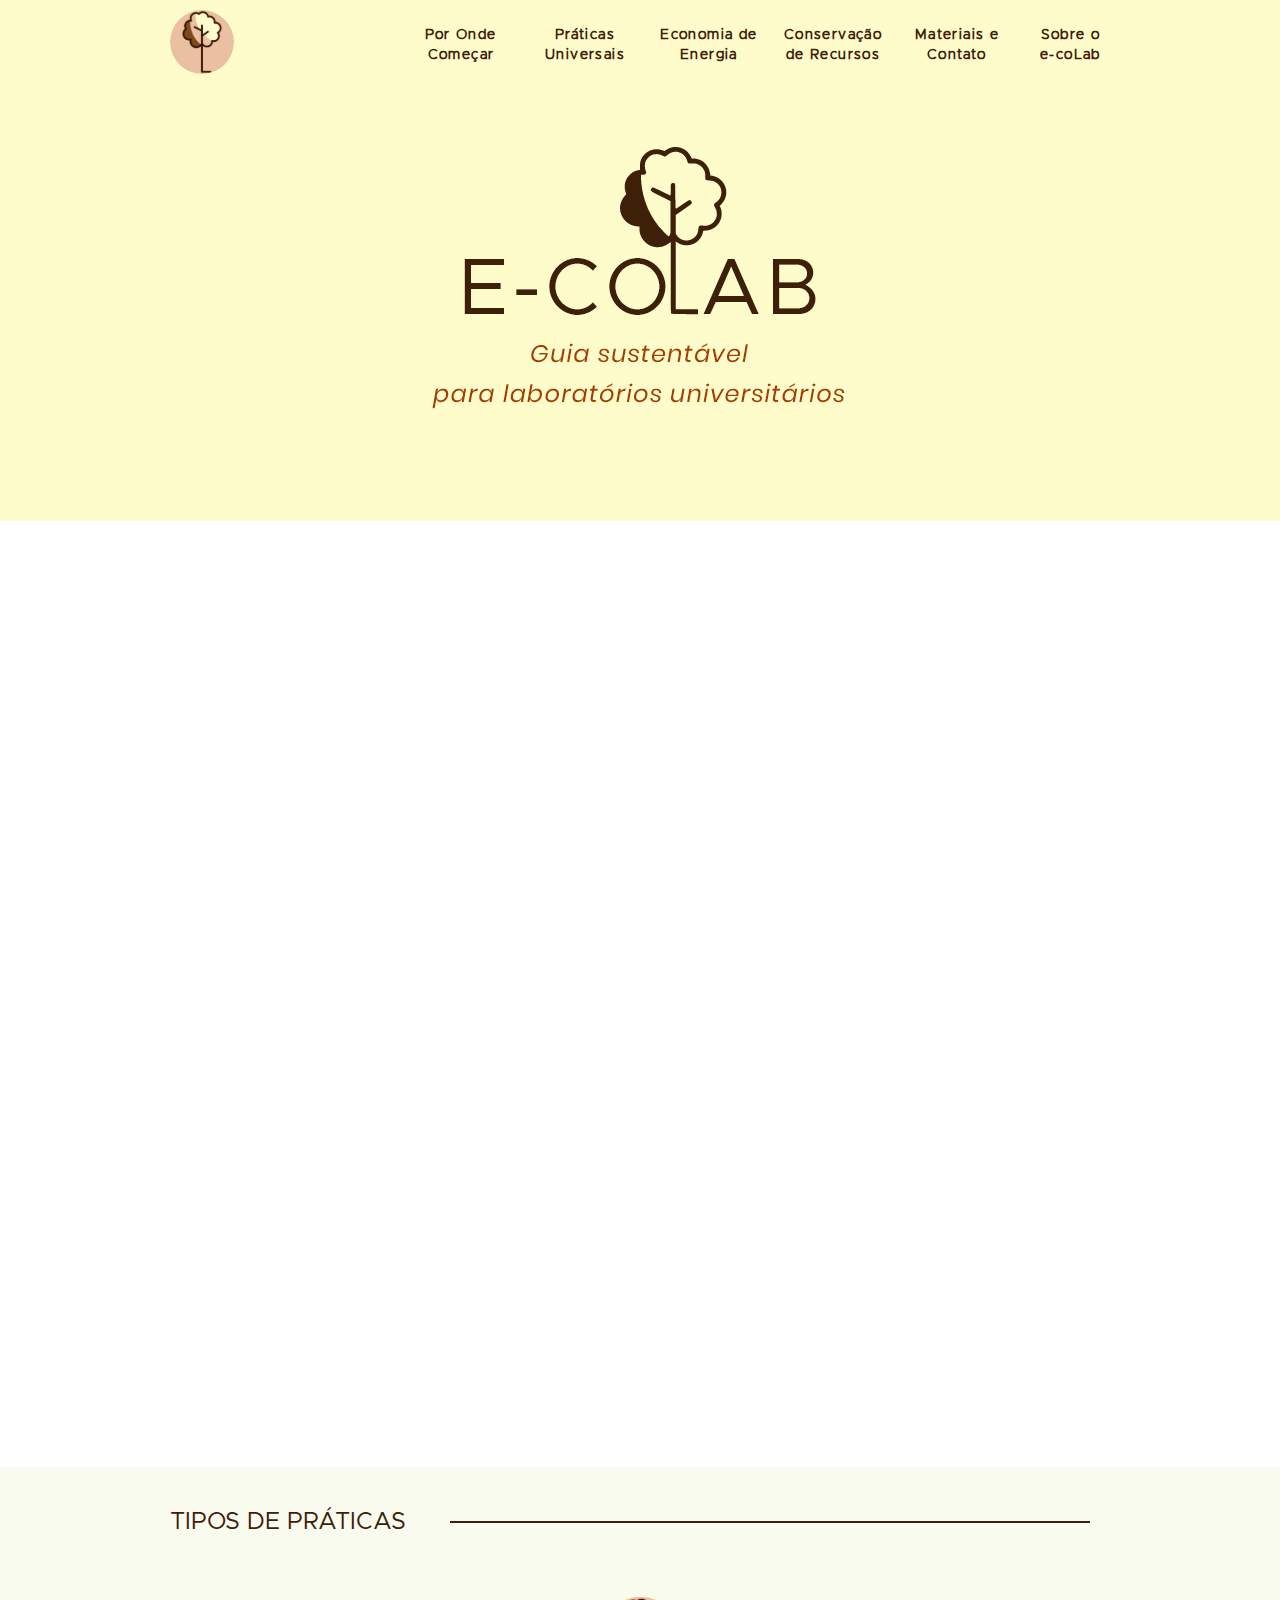
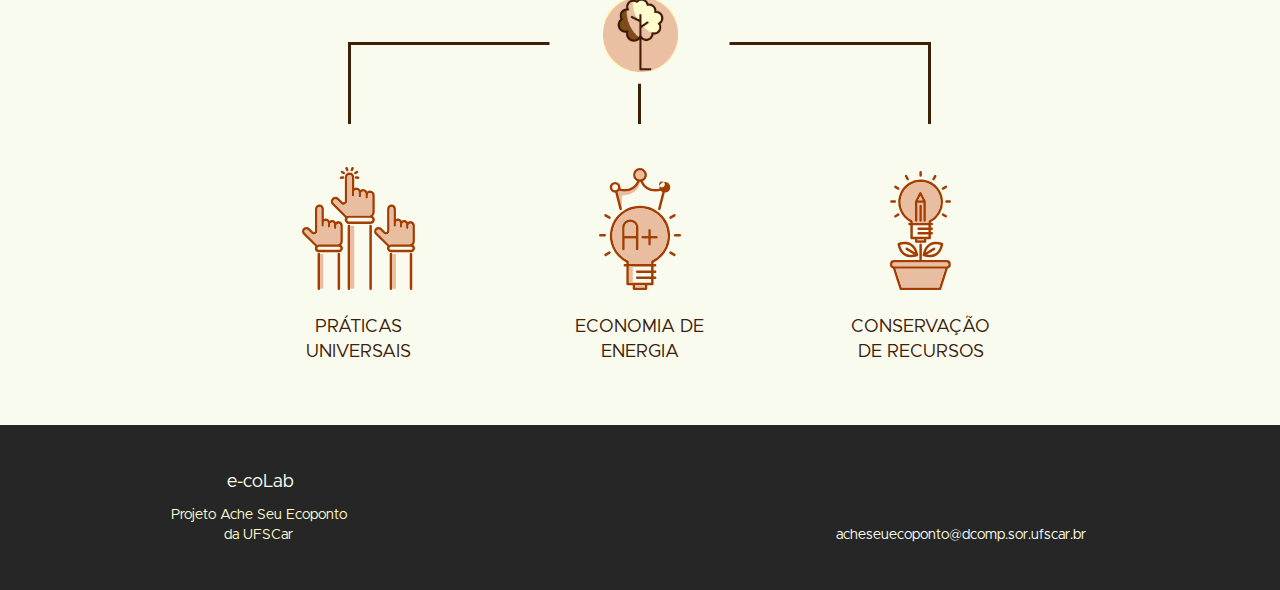
==== web/index.html @ 9fbff8e6 "Insercao das pastas das outras fases do projeto" ====
<!DOCTYPE html>
<html lang="pt-br">

<head>
  <meta charset="UTF-8">
  <title>e-coLab</title>
  <link rel="shortcut icon" href="favicon.ico" type="image/x-icon">
  <link rel="stylesheet" href="css/normalize.css">
  <link rel="stylesheet" href="css/reset.css">
  <link rel="stylesheet" href="css/grid.css">
  <link rel="stylesheet" href="css/style.css">
  <link rel="stylesheet" href="css/responsivo.css">
  <script>document.documentElement.classList.add("js")</script>
</head>

<body>
  <!-- HEADER -->
  <header class="header">
    <div class="container">
      <a href="index.html" class="logo-nav grid-3">
        <img src="img/e-coLab_logo-menu.svg" alt="e-coLab">
      </a>
      <nav class="grid-13 nav-menu">
        <ul>
          <li><a href="por-onde-comecar.html">Por Onde Começar</a></li>
          <li><a href="praticas-universais.html">Práticas Universais</a></li>
          <li><a href="economia-de-energia.html">Economia de Energia</a></li>
          <li><a href="conservacao-de-recursos.html">Conservação de Recursos</a></li>
          <li class="materiais-nav"><a href="materiais-e-contato.html">Materiais e Contato</a></li>
          <li class="sobre-nos-nav"><a href="sobre-o-ecolab.html">Sobre o e-coLab</a></li>
        </ul>
      </nav>
    </div>
  </header>
  <!-- FIM DO HEADER -->

  <!-- INTRODUCAO -->
  <section class="introducao">
    <div class="container">
      <img data-anime="400" class="fadeInDown" src="img/titulo.png" alt="e-coLab">
      <a data-anime="800" href="por-onde-comecar.html" class="btn">Por Onde Começar</a>
    </div>
  </section>
  <!-- FIM DA INTRODUCAO -->

  <!-- OVERVIEW -->
  <section data-anime="1200" class="fadeInDown container overview">
    <div class="grid-4 visao-geral">
      <h2>Visão geral</h2>
    </div>
    <div class="grid-12">
      <p class="overview-text">O e-coLab é um guia para aplicação de práticas ambientais dentro dos laboratórios da universidade. Tais práticas buscam a redução no consumo de materiais e energia de forma a promover um equilíbrio entre as atividades desenvolvidas no laboratório e o meio ambiente.</p>
    </div>

    <div class="grid-4 sobre-nos">
      <h2>Sobre Nós</h2>
    </div>
    <div class="grid-12">
      <p class="overview-text">Nossa plataforma web oferece apenas uma introdução de como o guia pode ser aplicado. Para aplicar todas as práticas em um laboratório ou saber mais sobre este projeto e outras iniciativas que nos inspiraram, acesse nossa página de <a href="materiais-e-contato.html">materiais e contato</a>.</p>
    </div>

    <div class="grid-4 objetivos">
      <h2>ObjetivoS</h2>
    </div>
    <div class="grid-12">
      <ul>
        <li>- Auxiliar a comunidade universitária a implantar medidas ambientais nos laboratórios</li>
        <li>- Documentar as ações que já são praticadas dentro dos laboratórios da UFSCar</li>
        <li>- Propor ações básicas para a redução no consumo de energia e desperdício de materiais</li>
      </ul>
    </div>

    <div class="call-to-action">
      <p>Clique aqui para conhecer as práticas</p>
      <a href="por-onde-comecar.html" class="btn">Por Onde Começar</a>
    </div>

  </section>
  <!-- FIM DO OVERVIEW -->

  <!-- CATEGORIAS -->
  <section class="categorias">
    <div class="container">
      <div class="subtitulo-separador">
        <h2 class="subtitulo">Tipos de práticas</h2>
      </div>
      <div class="separador">
        <img src="img/linha-separador.png">
      </div>
      <img class="logo-categorias" src="img/logo-categorias.svg">
      <img class="linhas-categorias" src="img/linhas-categorias.svg">
      <ul class="categorias-lista">
        <li>
          <a href="praticas-universais.html">
            <img class="icone-praticas" src="img/icone-praticas.svg">
          </a>
          <h3>Práticas Universais</h3>
        </li>
        <li>
          <a href="economia-de-energia.html">
            <img class="icone-economia" src="img/icone-economia.svg">
          </a>
          <h3>Economia de Energia</h3>
        </li>
        <li>
          <a href="conservacao-de-recursos.html">
            <img class="icone-conservacao" src="img/icone-conservacao.svg">
          </a>
          <h3>Conservação de Recursos</h3>
        </li>
      </ul>
    </div>
  </section>
  <!-- FIM DE CATEGORIAS -->

  <!-- FOOTER -->
  <footer class="footer">
    <div class="container">
      <ul>
        <li>e-coLab</li>
        <li>Projeto Ache Seu Ecoponto
          da UFSCar
        </li>
        <li>acheseuecoponto@dcomp.sor.ufscar.br</li>
      </ul>
    </div>

  </footer>
  <!-- FIM DO FOOTER -->
  <script src="js/simple-anime.js"></script>
  <script src="js/script.js"></script>
</body>

</html>
---- web/css/grid.css ----
*, *:before, *:after {
  -webkit-box-sizing: border-box; 
  -moz-box-sizing: border-box; 
  box-sizing: border-box;
}

.container {
	width: 960px;
	margin: 0 auto;
	padding: 0px;
	position: relative;
}

.container:after, .container:before {
	content: " ";
	display: table;
}

.container:after {
	clear: both;
}

.grid-1, .grid-2, .grid-3, .grid-4, .grid-5, .grid-6, .grid-7, .grid-8, .grid-9, .grid-10, .grid-11, .grid-12, .grid-13, .grid-14, .grid-15, .grid-16, .grid-1-3 {
	float: left;
	margin-left: 10px;
	margin-right: 10px;
}

.grid-1 	{width: 40px;}
.grid-2 	{width: 100px;}
.grid-3 	{width: 160px;}
.grid-4 	{width: 220px;}
.grid-5 	{width: 280px;}
.grid-6 	{width: 340px;}
.grid-7 	{width: 400px;}
.grid-8 	{width: 460px;}
.grid-9 	{width: 520px;}
.grid-10 	{width: 580px;}
.grid-11 	{width: 640px;}
.grid-12 	{width: 700px;}
.grid-13 	{width: 760px;}
.grid-14 	{width: 820px;}
.grid-15 	{width: 880px;}
.grid-16 	{width: 940px;}
.grid-1-3	{width: 300px;}

@media only screen and (min-width: 788px) and (max-width: 979px) {

.container {
	width: 768px;
}

.grid-1		{width: 28px;}
.grid-2		{width: 76px;}
.grid-3		{width: 124px;}
.grid-4		{width: 172px;}
.grid-5		{width: 220px;}
.grid-6		{width: 268px;}
.grid-7		{width: 316px;}
.grid-8		{width: 364px;}
.grid-9		{width: 412px;}
.grid-10	{width: 460px;}
.grid-11	{width: 508px;}
.grid-12	{width: 556px;}
.grid-13	{width: 604px;}
.grid-14	{width: 652px;}
.grid-15	{width: 700px;}
.grid-16	{width: 748px;}
.grid-1-3	{width: 236px;}

}

@media only screen and (max-width: 787px) {
.container {
	width: 300px;
}

.grid-1, .grid-2, .grid-3, .grid-4, .grid-5, .grid-6, .grid-7, .grid-8, .grid-9, .grid-10, .grid-11, .grid-12, .grid-13, .grid-14, .grid-15, .grid-16, .grid-1-3 {
	width: 300px;
	margin: 0 0 20px 0;
	float: none;
}

}
---- web/css/style.css ----
/* ESTILOS GERAIS */

html {
  overflow-x: hidden;
}

@font-face {
  font-family: Metropolis;
  src: url("../font/Metropolis-Regular.otf");
}

@font-face {
  font-family: Poppins;
  src: url("../font/Poppins-Regular.ttf");
}

img {
  max-width: 100%;
}

.btn {
  /* botoes */
  background-color: #ff6100;
  border: 1.4px solid #3d2007;
  border-radius: 30px;
  color: #3d2007;
  cursor: pointer;
  font-family: Metropolis;
  font-size: 14px;
  letter-spacing: 0.1em;
  line-height: 20px;
  padding: 10px 20px;
  text-align: center;
  text-transform: uppercase;
}

.btn:hover {
  /* background-color: #ff914d; */
  border-color: #a43e00;
  color: #fffccc;
}

.call-to-action {
  clear: both;
  text-align: center;
  margin-bottom: 60px;
  margin-top: 60px;
}

.call-to-action p {
  color: #3d2007;
  font-family: Metropolis;
  font-size: 14px;
  margin-bottom: 20px;
}

.subtitulo {
  color: #3d2007;
  font-family: Metropolis;
  font-size: 24px;
  line-height: 30px;
  padding-top: 40px;
  text-transform: uppercase;
}

.header {
  background-color: #fffccc;
  position: fixed;
  padding: 10px 0;
  top: 0;
  width: 100%;
  z-index: 10;
}

.nav-menu {
  /* alinha todo o bloco de nevegação a direita */
  text-align: right;
}

.nav-menu ul li {
  /* itens de nevegacao do menu */
  display: inline-block;
  margin-left: 20px;
  text-align: center;
  padding: 15px 0;
  width: 100px;
}

.nav-menu ul .sobre-nos-nav {
  width: 79px;
}

.nav-menu ul li a {
  /* tipografia dos itens de navegacao-menu */
  color: #3d2007;
  font-family: Metropolis;
  font-size: 14px;
  font-weight: bold;
  letter-spacing: 0.1em;
  line-height: 20px;
  padding: 10px 0; /* aumenta a area clicavel */
}

.nav-menu ul li .ativo {
  color: #a43e00;
}

.nav-menu ul li a:hover {
  color: #a43e00;
}

/* TITULO INTERNO*/
.titulo-interno {
  background-color: #fffccc;
  height: 160px;
  margin-top: 90px; /* altura do header */
  padding-top: 40px;
  text-align: center;
  width: 100%;
}

.titulo-interno h1 {
  color: #3d2007;
  font-family: Poppins;
  font-size: 36px;
  line-height: 40px;
  letter-spacing: 0.1em;
  text-transform: uppercase;
}

.titulo-interno h1::after {
  background-color: #3d2007;
  content: "";
  display: block;
  margin: 15px auto;
  height: 3px;
  width: 60px;
}

.titulo-interno p {
  color: #7c4d25;
  font-family: Metropolis;
  letter-spacing: 0.1em;
  line-height: 20px;
}

/* SUBTITULO SEGUIDO DE SEPARADOR */

.subtitulo-separador {
  padding-left: 10px;
  margin-right: 40px;
}

.subtitulo-separador,
.separador {
  display: inline-block;
}

.separador img {
  padding-bottom: 6px;
}
/* INTRODUCAO NUMERADA COM RESUMO */
/* Paginas do guia que iniciam com numeracao e pequeno resumo apos menu */
.indice-pagina {
  padding-left: 10px;
  width: 230px;
  height: 130px;
  margin-right: 40px;
  margin-top: 60px;
}

.indice-pagina h2 {
  color: #3d2007;
  font-family: Metropolis;
  font-size: 36px;
  letter-spacing: 0.1em;
  text-align: center;
  text-transform: uppercase;
}

.indice-pagina h2::after {
  content: "";
  background: #3d2007;
  display: block;
  height: 3px;
  margin: 10px 0px 0px 80px;
  width: 60px;
}

.resumo-pagina {
  margin: 60px 0px 60px 18px;
  width: 600px;
}

.resumo-pagina p {
  color: #3d2007;
  font-family: Metropolis;
  font-size: 24px;
  letter-spacing: 0.1em;
  line-height: 30px;
  text-align: left;
}

.resumo-pagina a {
  color: #3d2007;
  text-decoration: underline;
}

.resumo-pagina a:hover {
  color: #a43e00;
}
/* FIM DOS ESTILOS GERAIS */

/* INTRODUCAO */
.introducao {
  background-color: #fffccc;
  margin-top: 90px; /* altura do header */
  width: 100%;
}

.introducao .container {
  padding: 40px 0;
  text-align: center;
}

.introducao .container img {
  margin: 0 auto 40px auto;
  display: block;
  max-width: 100%;
}

.introducao .btn {
  margin-bottom: 40px;
}

/* OVERVIEW */

.overview {
  color: #3d2007;
  font-family: Metropolis;
  margin-top: 60px;
}

.visao-geral {
  /* Corrige alinhamento entre os textos */
  height: 180px;
  margin-bottom: 60px;
}

.sobre-nos,
.objetivos {
  /* Corrige alinhamento entre os textos */
  height: 150px;
  margin-bottom: 60px;
}

.overview h2 {
  font-size: 18px;
  letter-spacing: 0.1em;
  line-height: 25px;
  text-transform: uppercase;
}

.overview h2:after {
  content: "";
  background: #3d2007;
  display: block;
  height: 3px;
  width: 60px;
}

.visao-geral h2:after {
  margin: 10px 40px;
}

.sobre-nos h2:after {
  margin: 10px 28.5px;
}

.objetivos h2:after {
  margin: 10px 27px;
}

.overview-text {
  font-size: 24px;
  line-height: 30px;
  margin-bottom: 60px;
  margin-left: 75px;
  max-width: 600px;
}

.overview-text a {
  color: #3d2007;
  text-decoration: underline;
}

.overview-text a:hover {
  color: #a43e00;
}

.overview div ul {
  font-size: 24px;
  line-height: 30px;
  margin-bottom: 60px;
  margin-left: 75px;
  max-width: 600px;
}

.overview div ul li {
  margin-bottom: 40px;
}

/* CATEGORIAS */
.categorias {
  background-color: #f8fbee;
}
/* Para estilizar o titulo da secao 'tipo de categorias'
é utilizada a classe subtitulo-separdor dos estilos gerais */
.logo-categorias {
  display: block;
  margin: 0px auto;
  max-width: 100%;
  padding-top: 60px;
}

.linhas-categorias {
  /* posiciona as linhas do diagrama */
  top: 175px;
  display: block;
  /* margin: 0px auto; */
  position: absolute;
  left: 188px;
}

.categorias h3 {
  color: #3d2007;
  font-family: Metropolis;
  font-size: 18px;
  line-height: 25px;
  margin-top: 20px;
  text-transform: uppercase;
}

.categorias-lista {
  margin: 30px 0 60px 0;
  padding-top: 65px;
  padding-left: 120px;
}

.categorias-lista li {
  display: inline-block;
  text-align: center;
  margin-right: 120px;
  max-width: 157px;
}

/* FOOTER */
.footer {
  background-color: #262626;
}

.footer ul {
  margin-left: 10px;
  padding: 45px 0;
}

.footer ul li:nth-of-type(2),
.footer ul li:nth-of-type(3) {
  display: inline-block;
}
.footer li:nth-child(1) {
  color: #f8fbee;
  font-family: Metropolis;
  font-size: 18px;
  line-height: 25px;
  padding-bottom: 10px;
  text-align: center;
  width: 180px;
}

.footer li:nth-child(2) {
  color: #fffccc;
  font-family: Metropolis;
  font-size: 14px;
  line-height: 20px;
  text-align: center;
  width: 177px;
}

.footer li:nth-child(3) {
  color: #f8fbee;
  font-family: Metropolis;
  font-size: 14px;
  line-height: 20px;
  text-align: right;
  padding-left: 485px;
  width: 177px;
}

.js [data-anime] {
  opacity: 0;
}

.js .fadeInDown {
  transform: translate3d(0, -20px, 0);
}

.js .anime {
  opacity: 1;
  transform: none;
  transition: opacity 800ms, transform 800ms;
}
---- web/css/responsivo.css ----
/*Estilo para tablets*/
@media only screen and (min-width: 788px) and (max-width: 979px) {
  /*Header*/
  .nav-menu ul li {
    margin-left: 0;
    margin-right: 5px;
    width: 95px;
  }

  /* Call to action */
  .call-to-action {
    margin-top: 40px;
    margin-bottom: 40px;
  }

  /* Indice com resumo */
  .indice-pagina {
    height: auto;
    margin-right: 0px;
  }

  .indice-pagina h2 {
    font-size: 24px;
  }

  .resumo-pagina {
    width: 510px;
  }

  .resumo-pagina p {
    font-size: 18px;
  }

  /* Categorias */
  .subtitulo-separador,
  .separador {
    display: block;
    margin: 0;
    text-align: center;
    padding: 0;
  }

  .separador img {
    width: 640px;
  }

  .subtitulo {
    padding-top: 20px;
  }

  .linhas-categorias {
    left: 93px;
  }
  .categorias-lista {
    padding-left: 20px;
  }

  .categorias-lista li:nth-child(3) {
    margin-right: 0px;
  }

  .categorias-lista li:nth-child(1) {
    margin-right: 127px;
  }

  /* Indice */
  .indice ul li h3 {
    font-size: 24px;
    line-height: 20px;
  }

  /* Primeiros passos */
  .ods {
    display: inline-block;
    margin-right: 0px;
    width: auto;
  }

  .ods h2::after {
    margin-left: 10px;
  }

  .ods-text {
    display: inline-block;
    margin-left: 40px;
    width: 600px;
  }

  .ods-text p {
    font-size: 20px;
  }

  /* Praticas */
  .icone-lab {
    width: 135px;
  }

  .icone-lab p {
    font-size: 16px;
  }

  .pratica {
    width: 500px;
  }

  .pratica p {
    font-size: 18px;
  }

  /* Pagina 'Materiais e Contato' */
  .indice-download {
    padding-top: 40px;
  }

  .materiais {
    margin: 0 auto;
  }

  .praticas-lista-2 .pratica {
    width: 500px;
  }

  .icone-download {
    width: auto;
  }

  .sobre {
    height: auto;
    margin-top: 40px;
    margin-right: 40px;
    padding-left: 0px;
    width: auto;
  }

  .sobre h2 {
    padding: 0px 0px;
    text-align: left;
  }

  .sobre-text {
    margin: 40px 0px 40px 0px;
  }

  .sobre-text p {
    font-size: 18px;
  }

  /* Formulario de contato */
  .form-contato {
    margin-left: 20px;
  }
  /* Fim da Pagina 'Materiais e Contato' */
  /* Footer */
  .footer li:nth-child(3) {
    padding-left: 300px;
  }
}

/*Estilo para smartphone*/
@media only screen and (max-width: 787px) {
  /*Header*/
  .header {
    position: relative;
    padding-bottom: 0px;
  }

  /* Call to action */
  .call-to-action {
    margin-top: 40px;
    margin-bottom: 40px;
  }

  .header img {
    display: block;
    margin: 0 auto;
  }

  .nav-menu {
    text-align: center;
    margin: 0;
  }

  .nav-menu ul li {
    margin: 10px 0 0 0;
    padding: 0px 0px;
    width: 120px;
  }

  .nav-menu ul li::after {
    background-color: #3d2007;
    content: "";
    display: block;
    margin: 15px auto 5px auto;
    height: 1px;
    width: 60px;
  }

  .nav-menu ul li:nth-child(even) {
    margin-left: 20px;
  }

  .nav-menu ul .sobre-nos-nav {
    width: 120px;
  }

  .nav-menu ul .materiais-nav::after {
    display: none;
  }

  .nav-menu ul .sobre-nos-nav::after {
    display: none;
  }

  /* Introducao */
  .introducao {
    margin-top: 0;
    height: auto;
  }

  /* Titulo Interno */
  .titulo-interno {
    margin-top: 0px;
    padding-top: 30px;
  }

  .titulo-interno h1 {
    font-size: 24px;
    line-height: 30px;
  }

  .titulo-interno h1::after {
    margin: 10px auto;
  }

  .titulo-interno p {
    font-size: 12px;
  }

  /* Indice */
  .indice ul li h3 {
    font-size: 18px;
    line-height: 20px;
  }

  .indice ul li h3:nth-of-type(1) {
    /* numeracao do indice */
    margin-left: 0px;
    width: 40px;
  }

  .indice ul li h3:nth-of-type(2) {
    margin-left: 0px;
  }

  /* Indice com resumo */
  .indice-pagina {
    margin-top: 0px;
    margin-right: 0px;
    height: auto;
    padding-left: 0px;
  }

  .indice-pagina h2 {
    text-align: left;
  }

  .indice-pagina h2::after {
    margin: 10px 0px 0px 0px;
  }

  .resumo-pagina {
    margin: 0px;
    width: auto;
  }

  .resumo-pagina p {
    font-size: 18px;
  }

  /* Overview */
  .visao-geral {
    height: auto;
    margin-bottom: 20px;
    text-align: left;
  }

  .overview h2:after {
    margin: 0;
  }

  .overview-text {
    font-size: 20px;
    margin-bottom: 60px;
    margin-left: 0px;
    text-align: left;
  }

  .sobre-nos {
    height: auto;
    margin-bottom: 20px;
    text-align: left;
  }

  .objetivos {
    height: auto;
    margin-bottom: 20px;
    text-align: left;
  }

  .overview div ul {
    font-size: 20px;
    line-height: 30px;
    margin-bottom: 60px;
    margin-left: 0px;
  }

  /* Categorias */
  .subtitulo-separador,
  .separador {
    display: block;
    margin: 0;
    text-align: center;
    padding: 0;
  }

  .subtitulo {
    padding-top: 20px;
  }

  .linhas-categorias {
    display: none;
  }

  .logo-categorias {
    display: none;
  }

  .categorias h3 {
    color: #3d2007;
    font-family: Metropolis;
    font-size: 15px;
    line-height: 15px;
    margin-top: 20px;
    text-transform: none;
  }

  .categorias-lista {
    margin: 20px 0;
    padding-top: 0px;
    padding-left: 0px;
  }

  .categorias-lista li {
    display: inline-block;
    text-align: center;
    margin-right: 0px;
    max-width: 95px;
  }

  .categorias-lista .icone-praticas {
    height: 78.18px;
    width: 71.01px;
  }

  .categorias-lista .icone-economia {
    height: 78.54px;
    width: 52.48px;
  }

  .categorias-lista .icone-conservacao {
    height: 78.1px;
    width: 40.34px;
  }

  /* Primeiros Passos */
  .ods {
    height: auto;
    padding-left: 0px;
    width: auto;
  }

  .ods h2 {
    text-align: left;
  }

  .ods h2::after {
    margin-left: 0px;
  }

  .ods-text {
    margin-top: 20px;
    padding-left: 0px;
    width: auto;
  }

  .ods-text p {
    font-size: 20px;
  }

  .ods-12-13 img {
    height: 100px;
    width: 100px;
  }

  .separador-agentes {
    display: none;
  }

  .agentes-lista {
    margin-bottom: 0px;
  }

  .agentes-lista li {
    margin-top: 20px;
  }

  /* Praticas */
  .praticas-lista {
    text-align: left;
    margin-bottom: 40px;
  }

  .icone-lab {
    display: block;
    text-align: left;
  }

  .icone-lab p::after {
    background-color: #3d2007;
    content: "";
    display: block;
    margin: 15px 0;
    height: 2px;
    width: 60px;
  }

  .separador-pratica {
    display: none;
    height: auto;
  }

  .pratica {
    display: block;
    padding-top: 0px;
    height: auto;
    max-width: 300px;
  }

  .pratica p {
    font-size: 18px;
  }

  .secao-background-colorido {
    padding-bottom: 0px;
  }

  .praticas-lista-2 {
    display: flex;
    flex-direction: column-reverse;
  }

  .praticas-lista-2 .pratica p {
    text-align: left;
  }

  .materiais {
    margin: 0 auto;
  }

  .praticas-lista-2 .icone-download {
    text-align: left;
    padding-top: 0;
    padding-bottom: 20px;
  }

  .green-labs h2 {
    padding-top: 40px;
  }

  .green-labs h3 {
    padding: 0px;
  }

  .green-labs .descricao-green-labs {
    padding: 30px 0px 0px 0px;
  }

  .mais-sobre-guia {
    padding-top: 40px;
  }

  .sobre {
    height: auto;
    margin-right: 0px;
    margin-top: 20px;
    padding-left: 0px;
    width: auto;
  }

  .sobre h2 {
    padding: 0px 0px;
    text-align: left;
  }

  .sobre h2::after {
    margin: 0px 0px;
  }

  .sobre-text {
    margin: 0px 0px 0px 0px;
    width: auto;
  }

  .sobre-text p {
    font-size: 18px;
  }

  /* Formulario de contato */
  .form-contato {
    margin-left: 0px;
  }

  .form-contato input {
    width: 300px;
  }

  .form-contato textarea {
    width: 300px;
  }

  /* Footer */
  .footer ul {
    margin-left: 0px;
    padding: 20px 0;
  }

  .footer ul li:nth-of-type(2),
  .footer ul li:nth-of-type(3) {
    display: block;
  }

  .footer li:nth-child(1) {
    text-align: left;
  }

  .footer li:nth-child(2) {
    text-align: left;
  }

  .footer li:nth-child(3) {
    text-align: left;
    padding-left: 0px;
  }
}
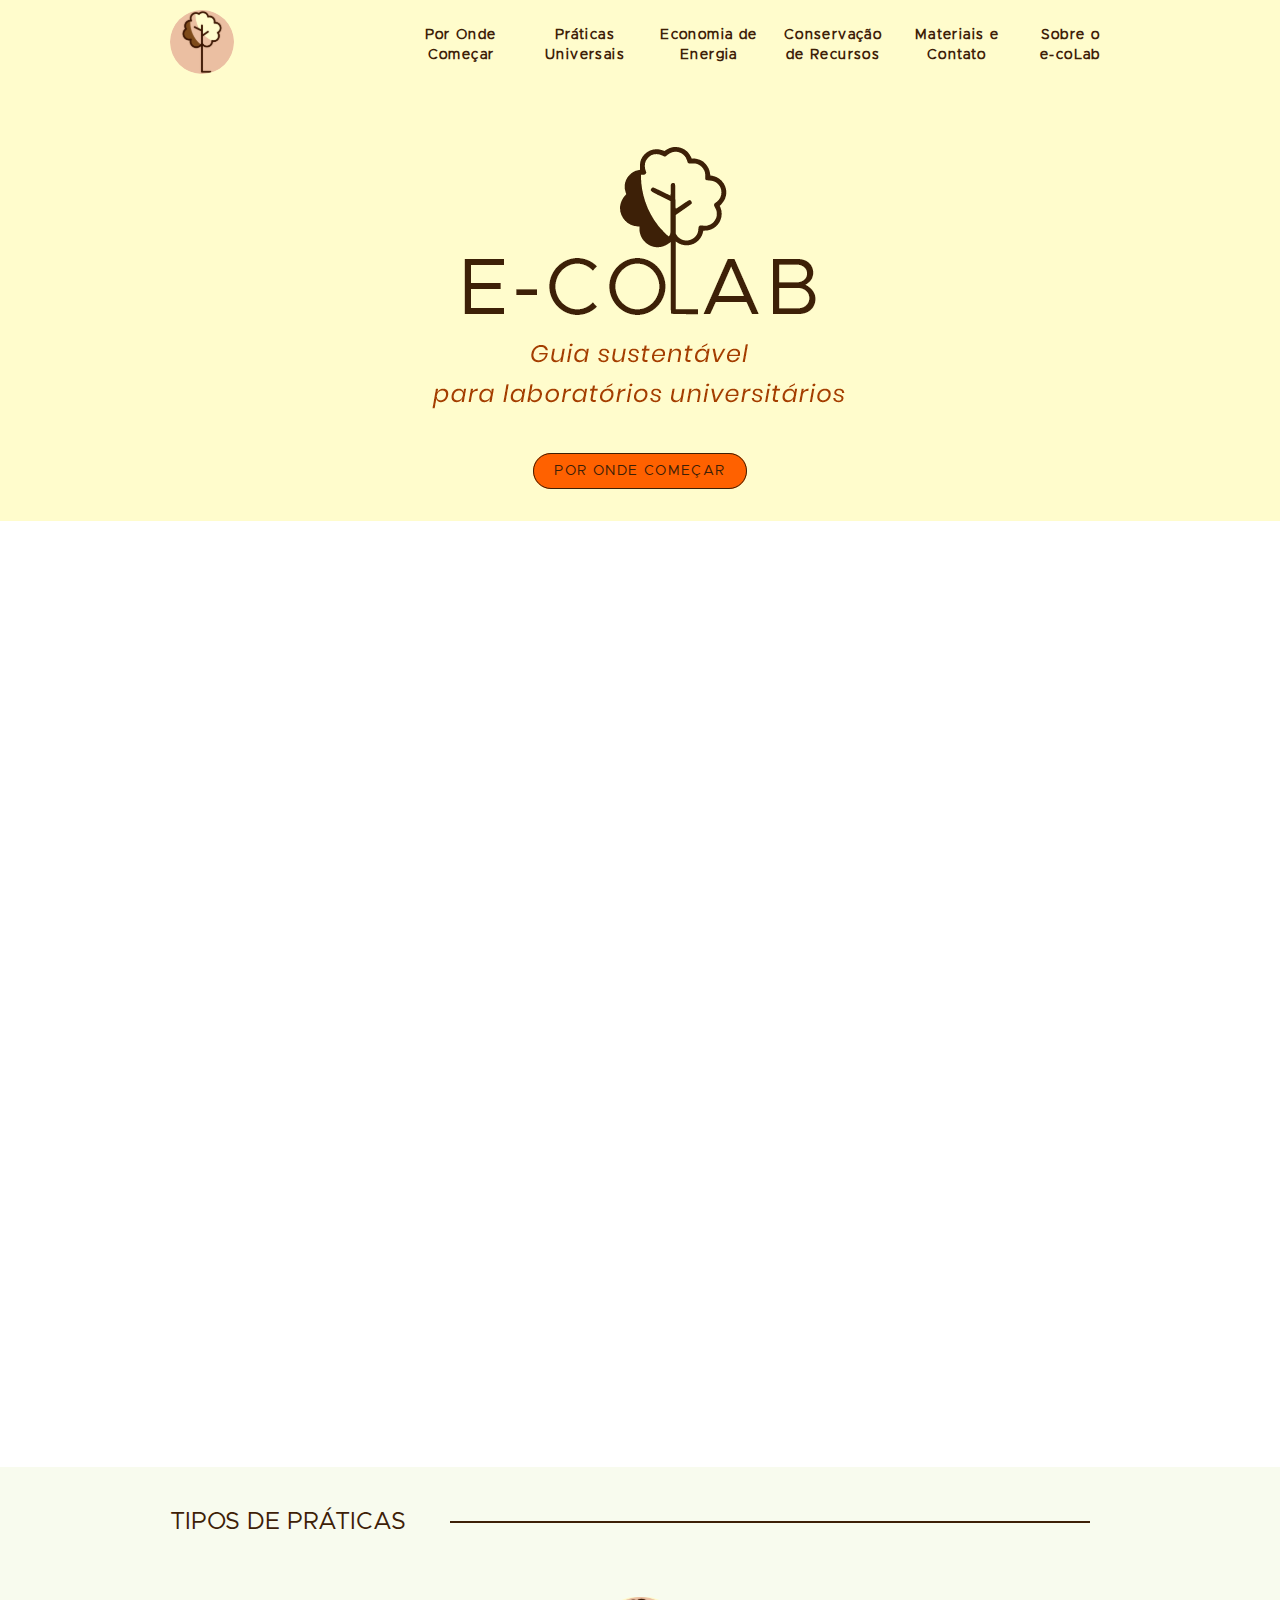
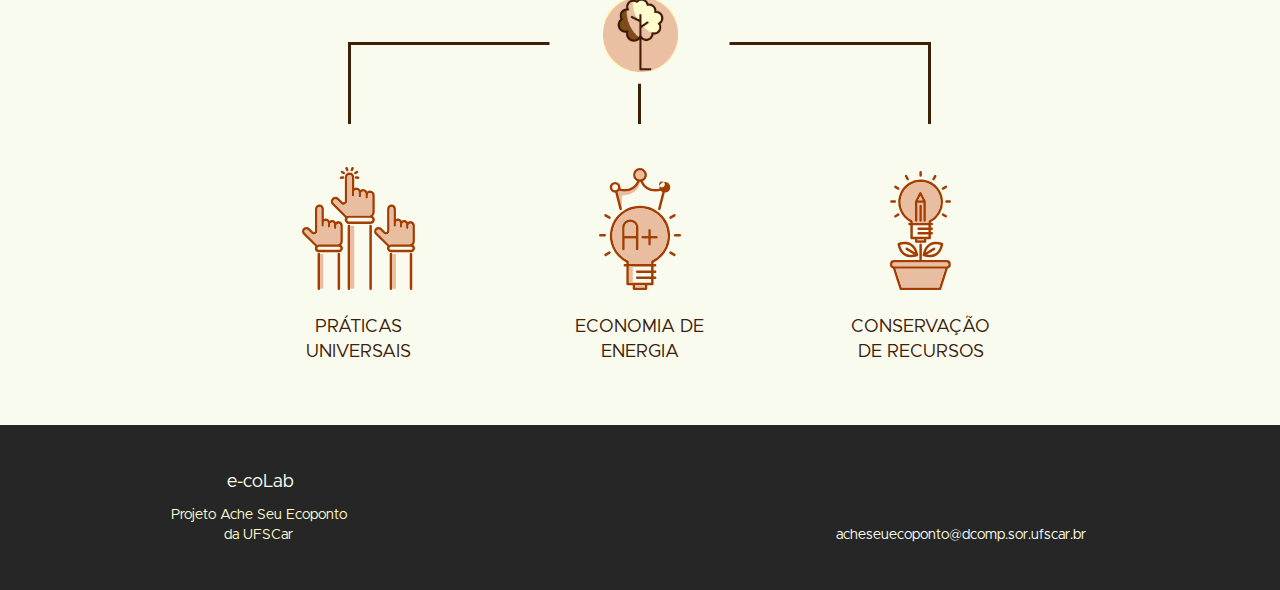
==== commit f135b2d1: "Adiciona meta viewport para corrigir responsividade" ====
--- a/web/index.html
+++ b/web/index.html
@@ -3,6 +3,7 @@
 
 <head>
   <meta charset="UTF-8">
+  <meta name="viewport" content="width=device-width, initial-scale=1.0, shrink-to-fit=no">
   <title>e-coLab</title>
   <link rel="shortcut icon" href="favicon.ico" type="image/x-icon">
   <link rel="stylesheet" href="css/normalize.css">
--- a/web/css/style.css
+++ b/web/css/style.css
@@ -1,5 +1,580 @@
+@charset "UTF-8";
+/*! normalize.css v8.0.1 | MIT License | github.com/necolas/normalize.css */
+/* Document
+   ========================================================================== */
+/**
+ * 1. Correct the line height in all browsers.
+ * 2. Prevent adjustments of font size after orientation changes in iOS.
+ */
+html {
+  line-height: 1.15;
+  /* 1 */
+  -webkit-text-size-adjust: 100%;
+  /* 2 */
+}
+
+/* Sections
+   ========================================================================== */
+/**
+ * Remove the margin in all browsers.
+ */
+body {
+  margin: 0;
+}
+
+/**
+ * Render the `main` element consistently in IE.
+ */
+main {
+  display: block;
+}
+
+/**
+ * Correct the font size and margin on `h1` elements within `section` and
+ * `article` contexts in Chrome, Firefox, and Safari.
+ */
+h1 {
+  font-size: 2em;
+  margin: 0.67em 0;
+}
+
+/* Grouping content
+   ========================================================================== */
+/**
+ * 1. Add the correct box sizing in Firefox.
+ * 2. Show the overflow in Edge and IE.
+ */
+hr {
+  -webkit-box-sizing: content-box;
+          box-sizing: content-box;
+  /* 1 */
+  height: 0;
+  /* 1 */
+  overflow: visible;
+  /* 2 */
+}
+
+/**
+ * 1. Correct the inheritance and scaling of font size in all browsers.
+ * 2. Correct the odd `em` font sizing in all browsers.
+ */
+pre {
+  font-family: monospace, monospace;
+  /* 1 */
+  font-size: 1em;
+  /* 2 */
+}
+
+/* Text-level semantics
+   ========================================================================== */
+/**
+ * Remove the gray background on active links in IE 10.
+ */
+a {
+  background-color: transparent;
+}
+
+/**
+ * 1. Remove the bottom border in Chrome 57-
+ * 2. Add the correct text decoration in Chrome, Edge, IE, Opera, and Safari.
+ */
+abbr[title] {
+  border-bottom: none;
+  /* 1 */
+  text-decoration: underline;
+  /* 2 */
+  -webkit-text-decoration: underline dotted;
+          text-decoration: underline dotted;
+  /* 2 */
+}
+
+/**
+ * Add the correct font weight in Chrome, Edge, and Safari.
+ */
+b,
+strong {
+  font-weight: bolder;
+}
+
+/**
+ * 1. Correct the inheritance and scaling of font size in all browsers.
+ * 2. Correct the odd `em` font sizing in all browsers.
+ */
+code,
+kbd,
+samp {
+  font-family: monospace, monospace;
+  /* 1 */
+  font-size: 1em;
+  /* 2 */
+}
+
+/**
+ * Add the correct font size in all browsers.
+ */
+small {
+  font-size: 80%;
+}
+
+/**
+ * Prevent `sub` and `sup` elements from affecting the line height in
+ * all browsers.
+ */
+sub,
+sup {
+  font-size: 75%;
+  line-height: 0;
+  position: relative;
+  vertical-align: baseline;
+}
+
+sub {
+  bottom: -0.25em;
+}
+
+sup {
+  top: -0.5em;
+}
+
+/* Embedded content
+   ========================================================================== */
+/**
+ * Remove the border on images inside links in IE 10.
+ */
+img {
+  border-style: none;
+}
+
+/* Forms
+   ========================================================================== */
+/**
+ * 1. Change the font styles in all browsers.
+ * 2. Remove the margin in Firefox and Safari.
+ */
+button,
+input,
+optgroup,
+select,
+textarea {
+  font-family: inherit;
+  /* 1 */
+  font-size: 100%;
+  /* 1 */
+  line-height: 1.15;
+  /* 1 */
+  margin: 0;
+  /* 2 */
+}
+
+/**
+ * Show the overflow in IE.
+ * 1. Show the overflow in Edge.
+ */
+button,
+input {
+  /* 1 */
+  overflow: visible;
+}
+
+/**
+ * Remove the inheritance of text transform in Edge, Firefox, and IE.
+ * 1. Remove the inheritance of text transform in Firefox.
+ */
+button,
+select {
+  /* 1 */
+  text-transform: none;
+}
+
+/**
+ * Correct the inability to style clickable types in iOS and Safari.
+ */
+button,
+[type="button"],
+[type="reset"],
+[type="submit"] {
+  -webkit-appearance: button;
+}
+
+/**
+ * Remove the inner border and padding in Firefox.
+ */
+button::-moz-focus-inner,
+[type="button"]::-moz-focus-inner,
+[type="reset"]::-moz-focus-inner,
+[type="submit"]::-moz-focus-inner {
+  border-style: none;
+  padding: 0;
+}
+
+/**
+ * Restore the focus styles unset by the previous rule.
+ */
+button:-moz-focusring,
+[type="button"]:-moz-focusring,
+[type="reset"]:-moz-focusring,
+[type="submit"]:-moz-focusring {
+  outline: 1px dotted ButtonText;
+}
+
+/**
+ * Correct the padding in Firefox.
+ */
+fieldset {
+  padding: 0.35em 0.75em 0.625em;
+}
+
+/**
+ * 1. Correct the text wrapping in Edge and IE.
+ * 2. Correct the color inheritance from `fieldset` elements in IE.
+ * 3. Remove the padding so developers are not caught out when they zero out
+ *    `fieldset` elements in all browsers.
+ */
+legend {
+  -webkit-box-sizing: border-box;
+          box-sizing: border-box;
+  /* 1 */
+  color: inherit;
+  /* 2 */
+  display: table;
+  /* 1 */
+  max-width: 100%;
+  /* 1 */
+  padding: 0;
+  /* 3 */
+  white-space: normal;
+  /* 1 */
+}
+
+/**
+ * Add the correct vertical alignment in Chrome, Firefox, and Opera.
+ */
+progress {
+  vertical-align: baseline;
+}
+
+/**
+ * Remove the default vertical scrollbar in IE 10+.
+ */
+textarea {
+  overflow: auto;
+}
+
+/**
+ * 1. Add the correct box sizing in IE 10.
+ * 2. Remove the padding in IE 10.
+ */
+[type="checkbox"],
+[type="radio"] {
+  -webkit-box-sizing: border-box;
+          box-sizing: border-box;
+  /* 1 */
+  padding: 0;
+  /* 2 */
+}
+
+/**
+ * Correct the cursor style of increment and decrement buttons in Chrome.
+ */
+[type="number"]::-webkit-inner-spin-button,
+[type="number"]::-webkit-outer-spin-button {
+  height: auto;
+}
+
+/**
+ * 1. Correct the odd appearance in Chrome and Safari.
+ * 2. Correct the outline style in Safari.
+ */
+[type="search"] {
+  -webkit-appearance: textfield;
+  /* 1 */
+  outline-offset: -2px;
+  /* 2 */
+}
+
+/**
+ * Remove the inner padding in Chrome and Safari on macOS.
+ */
+[type="search"]::-webkit-search-decoration {
+  -webkit-appearance: none;
+}
+
+/**
+ * 1. Correct the inability to style clickable types in iOS and Safari.
+ * 2. Change font properties to `inherit` in Safari.
+ */
+::-webkit-file-upload-button {
+  -webkit-appearance: button;
+  /* 1 */
+  font: inherit;
+  /* 2 */
+}
+
+/* Interactive
+   ========================================================================== */
+/*
+ * Add the correct display in Edge, IE 10+, and Firefox.
+ */
+details {
+  display: block;
+}
+
+/*
+ * Add the correct display in all browsers.
+ */
+summary {
+  display: list-item;
+}
+
+/* Misc
+   ========================================================================== */
+/**
+ * Add the correct display in IE 10+.
+ */
+template {
+  display: none;
+}
+
+/**
+ * Add the correct display in IE 10.
+ */
+[hidden] {
+  display: none;
+}
+
+/* ==========================================================================
+   Reset
+   ========================================================================== */
+/**
+ * Remove anchor text-decoration
+ */
+a {
+  text-decoration: none;
+}
+
+/**
+ * Remove list-style
+ */
+ol,
+ul {
+  list-style: none;
+}
+
+html,
+body,
+div,
+span,
+iframe,
+h1,
+h2,
+h3,
+h4,
+h5,
+h6,
+p,
+blockquote,
+a,
+em,
+img,
+dl,
+dt,
+dd,
+ol,
+ul,
+li,
+fieldset,
+form,
+label,
+legend,
+article,
+footer,
+header,
+nav,
+section,
+main {
+  margin: 0;
+  padding: 0;
+  border: 0;
+  vertical-align: baseline;
+}
+
+h1,
+h2,
+h3,
+h4,
+h5,
+h6,
+p,
+a,
+ul {
+  font-size: 1em;
+  font-weight: normal;
+}
+
+*, *:before, *:after {
+  -webkit-box-sizing: border-box;
+  box-sizing: border-box;
+}
+
+.container {
+  width: 960px;
+  margin: 0 auto;
+  padding: 0px;
+  position: relative;
+}
+
+.container:after, .container:before {
+  content: " ";
+  display: table;
+}
+
+.container:after {
+  clear: both;
+}
+
+.grid-1, .grid-2, .grid-3, .grid-4, .grid-5, .grid-6, .grid-7, .grid-8, .grid-9, .grid-10, .grid-11, .grid-12, .grid-13, .grid-14, .grid-15, .grid-16, .grid-1-3 {
+  float: left;
+  margin-left: 10px;
+  margin-right: 10px;
+}
+
+.grid-1 {
+  width: 40px;
+}
+
+.grid-2 {
+  width: 100px;
+}
+
+.grid-3 {
+  width: 160px;
+}
+
+.grid-4 {
+  width: 220px;
+}
+
+.grid-5 {
+  width: 280px;
+}
+
+.grid-6 {
+  width: 340px;
+}
+
+.grid-7 {
+  width: 400px;
+}
+
+.grid-8 {
+  width: 460px;
+}
+
+.grid-9 {
+  width: 520px;
+}
+
+.grid-10 {
+  width: 580px;
+}
+
+.grid-11 {
+  width: 640px;
+}
+
+.grid-12 {
+  width: 700px;
+}
+
+.grid-13 {
+  width: 760px;
+}
+
+.grid-14 {
+  width: 820px;
+}
+
+.grid-15 {
+  width: 880px;
+}
+
+.grid-16 {
+  width: 940px;
+}
+
+.grid-1-3 {
+  width: 300px;
+}
+
+@media only screen and (min-width: 788px) and (max-width: 979px) {
+  .container {
+    width: 768px;
+  }
+  .grid-1 {
+    width: 28px;
+  }
+  .grid-2 {
+    width: 76px;
+  }
+  .grid-3 {
+    width: 124px;
+  }
+  .grid-4 {
+    width: 172px;
+  }
+  .grid-5 {
+    width: 220px;
+  }
+  .grid-6 {
+    width: 268px;
+  }
+  .grid-7 {
+    width: 316px;
+  }
+  .grid-8 {
+    width: 364px;
+  }
+  .grid-9 {
+    width: 412px;
+  }
+  .grid-10 {
+    width: 460px;
+  }
+  .grid-11 {
+    width: 508px;
+  }
+  .grid-12 {
+    width: 556px;
+  }
+  .grid-13 {
+    width: 604px;
+  }
+  .grid-14 {
+    width: 652px;
+  }
+  .grid-15 {
+    width: 700px;
+  }
+  .grid-16 {
+    width: 748px;
+  }
+  .grid-1-3 {
+    width: 236px;
+  }
+}
+
+@media only screen and (max-width: 787px) {
+  .container {
+    width: 300px;
+  }
+  .grid-1, .grid-2, .grid-3, .grid-4, .grid-5, .grid-6, .grid-7, .grid-8, .grid-9, .grid-10, .grid-11, .grid-12, .grid-13, .grid-14, .grid-15, .grid-16, .grid-1-3 {
+    width: 300px;
+    margin: 0 0 20px 0;
+    float: none;
+  }
+}
+
 /* ESTILOS GERAIS */
-
 html {
   overflow-x: hidden;
 }
@@ -35,7 +610,6 @@
 }
 
 .btn:hover {
-  /* background-color: #ff914d; */
   border-color: #a43e00;
   color: #fffccc;
 }
@@ -98,7 +672,8 @@
   font-weight: bold;
   letter-spacing: 0.1em;
   line-height: 20px;
-  padding: 10px 0; /* aumenta a area clicavel */
+  padding: 10px 0;
+  /* aumenta a area clicavel */
 }
 
 .nav-menu ul li .ativo {
@@ -113,7 +688,8 @@
 .titulo-interno {
   background-color: #fffccc;
   height: 160px;
-  margin-top: 90px; /* altura do header */
+  margin-top: 90px;
+  /* altura do header */
   padding-top: 40px;
   text-align: center;
   width: 100%;
@@ -145,7 +721,6 @@
 }
 
 /* SUBTITULO SEGUIDO DE SEPARADOR */
-
 .subtitulo-separador {
   padding-left: 10px;
   margin-right: 40px;
@@ -159,6 +734,7 @@
 .separador img {
   padding-bottom: 6px;
 }
+
 /* INTRODUCAO NUMERADA COM RESUMO */
 /* Paginas do guia que iniciam com numeracao e pequeno resumo apos menu */
 .indice-pagina {
@@ -209,12 +785,13 @@
 .resumo-pagina a:hover {
   color: #a43e00;
 }
+
 /* FIM DOS ESTILOS GERAIS */
-
 /* INTRODUCAO */
 .introducao {
   background-color: #fffccc;
-  margin-top: 90px; /* altura do header */
+  margin-top: 90px;
+  /* altura do header */
   width: 100%;
 }
 
@@ -234,7 +811,6 @@
 }
 
 /* OVERVIEW */
-
 .overview {
   color: #3d2007;
   font-family: Metropolis;
@@ -314,6 +890,7 @@
 .categorias {
   background-color: #f8fbee;
 }
+
 /* Para estilizar o titulo da secao 'tipo de categorias'
 é utilizada a classe subtitulo-separdor dos estilos gerais */
 .logo-categorias {
@@ -368,6 +945,7 @@
 .footer ul li:nth-of-type(3) {
   display: inline-block;
 }
+
 .footer li:nth-child(1) {
   color: #f8fbee;
   font-family: Metropolis;
@@ -402,11 +980,940 @@
 }
 
 .js .fadeInDown {
-  transform: translate3d(0, -20px, 0);
+  -webkit-transform: translate3d(0, -20px, 0);
+          transform: translate3d(0, -20px, 0);
 }
 
 .js .anime {
   opacity: 1;
-  transform: none;
+  -webkit-transform: none;
+          transform: none;
+  -webkit-transition: opacity 800ms, -webkit-transform 800ms;
+  transition: opacity 800ms, -webkit-transform 800ms;
   transition: opacity 800ms, transform 800ms;
-}
+  transition: opacity 800ms, transform 800ms, -webkit-transform 800ms;
+}
+
+/* INDICE */
+.indice {
+  padding-bottom: 60px;
+  padding-top: 40px;
+}
+
+.indice ul li {
+  /* espaçamento entre cada item da lista */
+  margin-top: 40px;
+}
+
+.indice ul li h3 {
+  color: #3d2007;
+  display: inline-block;
+  font-family: Metropolis;
+  font-size: 36px;
+  line-height: 40px;
+  letter-spacing: 0.1em;
+}
+
+.indice ul li h3 a {
+  color: #3d2007;
+}
+
+.indice ul li h3 a:hover {
+  color: #a43e00;
+}
+
+.indice ul li h3:nth-of-type(1) {
+  /* numeracao do indice */
+  margin-left: 130px;
+  width: 60px;
+}
+
+.indice ul li h3:nth-of-type(2) {
+  margin-left: 40px;
+}
+
+/* PRIMEIROS PASSOS */
+.primeiros-passos {
+  background-color: #f8fbee;
+}
+
+.ods {
+  padding-left: 10px;
+  width: 230px;
+  height: 130px;
+  margin-right: 40px;
+  margin-top: 60px;
+}
+
+.ods h2 {
+  color: #3d2007;
+  font-family: Metropolis;
+  font-size: 18px;
+  letter-spacing: 0.1em;
+  line-height: 25px;
+  text-align: center;
+  text-transform: uppercase;
+}
+
+.ods h2::after {
+  content: "";
+  background: #3d2007;
+  display: block;
+  height: 3px;
+  margin-left: 80px;
+  width: 60px;
+}
+
+.ods-text {
+  margin-top: 60px;
+  width: 600px;
+}
+
+.ods-text p {
+  color: #3d2007;
+  font-family: Metropolis;
+  font-size: 24px;
+  letter-spacing: 0.1em;
+  line-height: 30px;
+  text-align: left;
+}
+
+.ods-12-13 {
+  display: inline-block;
+  padding-top: 40px;
+  text-align: center;
+  width: 100%;
+}
+
+/* AGENTES */
+.agentes-lista {
+  margin-bottom: 100px;
+  text-align: center;
+}
+
+.agentes-lista p {
+  color: #3d2007;
+  font-family: Metropolis;
+  font-size: 14px;
+  letter-spacing: 0.1em;
+  line-height: 20px;
+  padding-top: 25px;
+}
+
+.frequentadores-lab {
+  display: inline-block;
+  text-align: center;
+  width: 233px;
+}
+
+.separador-agentes {
+  display: inline-block;
+  height: 240px;
+  margin: 0px 30px 0px 30px;
+}
+
+.lider-lab {
+  display: inline-block;
+  text-align: center;
+  width: 233px;
+}
+
+.secao-background-colorido {
+  background-color: #f8fbee;
+  padding-top: 60px;
+  padding-bottom: 60px;
+}
+
+.secao-background-branco {
+  padding-top: 60px;
+}
+
+.praticas-lista {
+  margin-bottom: 40px;
+  text-align: left;
+}
+
+.praticas-lista-2 {
+  margin-bottom: 40px;
+  text-align: right;
+}
+
+.icone-lab {
+  display: inline-block;
+  text-align: center;
+  width: 233px;
+}
+
+.icone-lab p {
+  color: #3d2007;
+  font-family: Metropolis;
+  font-size: 18px;
+  letter-spacing: 0.1em;
+  padding-top: 25px;
+}
+
+.separador-pratica {
+  display: inline-block;
+  height: 170px;
+  margin: 0px 30px 0px 30px;
+}
+
+.pratica {
+  display: inline-block;
+  padding-top: 25px;
+  vertical-align: top;
+  width: 590px;
+  height: 145px;
+}
+
+.pratica p {
+  color: #3d2007;
+  font-family: Metropolis;
+  font-size: 20px;
+  letter-spacing: 0.1em;
+  line-height: 30px;
+}
+
+#atencao {
+  padding-top: 10px;
+}
+
+.praticas-lista-1 .pratica p {
+  text-align: left;
+}
+
+.praticas-lista-2 .pratica p {
+  text-align: right;
+}
+
+.pratica p a {
+  color: #3d2007;
+  text-decoration: underline;
+}
+
+.pratica p a:hover {
+  color: #a43e00;
+}
+
+.materiais {
+  vertical-align: top;
+  width: 227px;
+}
+
+.materiais h2 {
+  padding-top: 0px;
+}
+
+.materiais-linha {
+  padding-top: 20px;
+  vertical-align: top;
+}
+
+.indice-download {
+  padding-top: 60px;
+  padding-bottom: 0px;
+}
+
+/* LISTA DE DOWNLOADS */
+.downloads {
+  padding-top: 60px;
+  padding-bottom: 60px;
+}
+
+.icone-download {
+  display: inline-block;
+  text-align: center;
+  vertical-align: top;
+  padding-top: 20px;
+  width: 233px;
+}
+
+.pratica p a {
+  text-decoration: none;
+}
+
+/* GREEN-LABS */
+.green-labs {
+  background-color: #f8fbee;
+  color: #3d2007;
+  font-family: Metropolis;
+  padding-bottom: 60px;
+}
+
+.green-labs h2 {
+  font-size: 24px;
+  font-weight: bold;
+  padding-top: 60px;
+  text-align: center;
+  text-transform: uppercase;
+}
+
+.green-labs h2::after {
+  background-color: #3d2007;
+  content: "";
+  display: block;
+  height: 3px;
+  margin: 15px auto;
+  width: 60px;
+}
+
+.green-labs h3 {
+  font-size: 18px;
+  text-align: center;
+  text-transform: uppercase;
+  padding: 0px 130px 0px 130px;
+}
+
+.green-labs .descricao-green-labs {
+  font-size: 18px;
+  text-align: center;
+  padding: 30px 180px 0px 180px;
+  margin-bottom: 60px;
+}
+
+.universidades {
+  text-align: center;
+}
+
+.universidades img {
+  display: block;
+  margin: 0px auto;
+}
+
+.btn-universidade {
+  /* botoes */
+  background-color: #ff6100;
+  border: 1.4px solid #3d2007;
+  border-radius: 10px;
+  color: #3d2007;
+  font-family: Metropolis;
+  font-size: 14px;
+  letter-spacing: 0.1em;
+  line-height: 20px;
+  padding: 10px 20px;
+  text-align: center;
+  text-transform: uppercase;
+  width: 160px;
+  display: block;
+  margin: 0px auto;
+}
+
+.btn-universidade:hover {
+  color: #fffccc;
+}
+
+/* MAIS SOBRE */
+.mais-sobre-guia {
+  padding-top: 60px;
+}
+
+.mais-sobre {
+  vertical-align: top;
+}
+
+.mais-sobre h2 {
+  padding-top: 0px;
+}
+
+.mais-sobre-linha {
+  padding-top: 8px;
+  vertical-align: top;
+}
+
+.sobre {
+  padding-left: 10px;
+  width: 230px;
+  height: 130px;
+  margin-right: 40px;
+  margin-top: 60px;
+}
+
+.sobre h2 {
+  color: #3d2007;
+  font-family: Metropolis;
+  font-size: 18px;
+  letter-spacing: 0.1em;
+  line-height: 25px;
+  padding: 0px 30px;
+  text-align: center;
+  text-transform: uppercase;
+}
+
+.sobre h2::after {
+  content: "";
+  background: #3d2007;
+  display: block;
+  height: 3px;
+  margin: 0px auto;
+  width: 60px;
+}
+
+.sobre-text {
+  margin: 60px 0px 100px 0px;
+  width: 600px;
+}
+
+.sobre-text p {
+  color: #3d2007;
+  font-family: Metropolis;
+  font-size: 24px;
+  letter-spacing: 0.1em;
+  line-height: 30px;
+  text-align: left;
+}
+
+/* CONTATO */
+.contato {
+  background-color: #fffccc;
+}
+
+.form-contato {
+  padding-top: 60px;
+  display: block;
+  margin-left: 130px;
+  margin-bottom: 60px;
+}
+
+.form-contato label {
+  color: #3d2007;
+  font-family: Metropolis;
+  font-size: 18px;
+  letter-spacing: 0.1em;
+  line-height: 25px;
+  padding-bottom: 5px;
+  text-align: left;
+}
+
+.form-contato input {
+  background-color: #ff914d;
+  border: 0px solid #3d2007;
+  display: block;
+  font-family: Metropolis;
+  font-size: 14px;
+  height: 40px;
+  letter-spacing: 0.1em;
+  margin-bottom: 20px;
+  padding-left: 10px;
+  outline: none;
+  width: 700px;
+}
+
+.form-contato textarea {
+  background-color: #ff914d;
+  border: 0px solid #3d2007;
+  display: block;
+  font-family: Metropolis;
+  font-size: 14px;
+  height: 120px;
+  letter-spacing: 0.1em;
+  margin-bottom: 20px;
+  padding-left: 10px;
+  padding-top: 10px;
+  outline: none;
+  width: 700px;
+}
+
+.sobre-o-ecolab div {
+  color: #3d2007;
+  font-family: Metropolis;
+  margin-top: 60px;
+  padding-left: 50px;
+  padding-right: 50px;
+}
+
+.sobre-o-ecolab div h2 {
+  font-size: 18px;
+  font-weight: bold;
+  letter-spacing: 0.1em;
+  text-transform: uppercase;
+}
+
+.sobre-o-ecolab div h2::after {
+  background-color: #3d2007;
+  content: "";
+  display: block;
+  height: 3px;
+  margin-top: 10px;
+  margin-bottom: 20px;
+  width: 60px;
+}
+
+.sobre-o-ecolab div p {
+  font-size: 18px;
+  line-height: 30px;
+}
+
+.sobre-o-ecolab div p a,
+.sobre-o-ecolab div ul li a {
+  color: #3d2007;
+  text-decoration: underline;
+}
+
+.sobre-o-ecolab div p a:hover,
+.sobre-o-ecolab div ul li a:hover {
+  color: #a43e00;
+}
+
+.sobre-o-ecolab div ul {
+  font-size: 18px;
+  line-height: 30px;
+  padding-top: 10px;
+  padding-bottom: 10px;
+}
+
+/*Estilo para tablets*/
+@media only screen and (min-width: 788px) and (max-width: 979px) {
+  /*Header*/
+  .nav-menu ul li {
+    margin-left: 0;
+    margin-right: 5px;
+    width: 95px;
+  }
+  /* Call to action */
+  .call-to-action {
+    margin-top: 40px;
+    margin-bottom: 40px;
+  }
+  /* Indice com resumo */
+  .indice-pagina {
+    height: auto;
+    margin-right: 0px;
+  }
+  .indice-pagina h2 {
+    font-size: 24px;
+  }
+  .resumo-pagina {
+    width: 510px;
+  }
+  .resumo-pagina p {
+    font-size: 18px;
+  }
+  /* Categorias */
+  .subtitulo-separador,
+  .separador {
+    display: block;
+    margin: 0;
+    text-align: center;
+    padding: 0;
+  }
+  .separador img {
+    width: 640px;
+  }
+  .subtitulo {
+    padding-top: 20px;
+  }
+  .linhas-categorias {
+    left: 93px;
+  }
+  .categorias-lista {
+    padding-left: 20px;
+  }
+  .categorias-lista li:nth-child(3) {
+    margin-right: 0px;
+  }
+  .categorias-lista li:nth-child(1) {
+    margin-right: 127px;
+  }
+  /* Indice */
+  .indice ul li h3 {
+    font-size: 24px;
+    line-height: 20px;
+  }
+  /* Primeiros passos */
+  .ods {
+    display: inline-block;
+    margin-right: 0px;
+    width: auto;
+  }
+  .ods h2::after {
+    margin-left: 10px;
+  }
+  .ods-text {
+    display: inline-block;
+    margin-left: 40px;
+    width: 600px;
+  }
+  .ods-text p {
+    font-size: 20px;
+  }
+  /* Praticas */
+  .icone-lab {
+    width: 135px;
+  }
+  .icone-lab p {
+    font-size: 16px;
+  }
+  .pratica {
+    width: 500px;
+  }
+  .pratica p {
+    font-size: 18px;
+  }
+  /* Pagina 'Materiais e Contato' */
+  .indice-download {
+    padding-top: 40px;
+  }
+  .materiais {
+    margin: 0 auto;
+  }
+  .praticas-lista-2 .pratica {
+    width: 500px;
+  }
+  .icone-download {
+    width: auto;
+  }
+  .sobre {
+    height: auto;
+    margin-top: 40px;
+    margin-right: 40px;
+    padding-left: 0px;
+    width: auto;
+  }
+  .sobre h2 {
+    padding: 0px 0px;
+    text-align: left;
+  }
+  .sobre-text {
+    margin: 40px 0px 40px 0px;
+  }
+  .sobre-text p {
+    font-size: 18px;
+  }
+  /* Formulario de contato */
+  .form-contato {
+    margin-left: 20px;
+  }
+  /* Fim da Pagina 'Materiais e Contato' */
+  /* Footer */
+  .footer li:nth-child(3) {
+    padding-left: 300px;
+  }
+}
+
+/*Estilo para smartphone*/
+@media only screen and (max-width: 787px) {
+  /*Header*/
+  .header {
+    position: relative;
+    padding-bottom: 0px;
+  }
+  /* Call to action */
+  .call-to-action {
+    margin-top: 40px;
+    margin-bottom: 40px;
+  }
+  .header img {
+    display: block;
+    margin: 0 auto;
+  }
+  .nav-menu {
+    text-align: center;
+    margin: 0;
+  }
+  .nav-menu ul li {
+    margin: 10px 0 0 0;
+    padding: 0px 0px;
+    width: 120px;
+  }
+  .nav-menu ul li::after {
+    background-color: #3d2007;
+    content: "";
+    display: block;
+    margin: 15px auto 5px auto;
+    height: 1px;
+    width: 60px;
+  }
+  .nav-menu ul li:nth-child(even) {
+    margin-left: 20px;
+  }
+  .nav-menu ul .sobre-nos-nav {
+    width: 120px;
+  }
+  .nav-menu ul .materiais-nav::after {
+    display: none;
+  }
+  .nav-menu ul .sobre-nos-nav::after {
+    display: none;
+  }
+  /* Introducao */
+  .introducao {
+    margin-top: 0;
+    height: auto;
+  }
+  /* Titulo Interno */
+  .titulo-interno {
+    margin-top: 0px;
+    padding-top: 30px;
+  }
+  .titulo-interno h1 {
+    font-size: 24px;
+    line-height: 30px;
+  }
+  .titulo-interno h1::after {
+    margin: 10px auto;
+  }
+  .titulo-interno p {
+    font-size: 12px;
+  }
+  /* Indice */
+  .indice ul li h3 {
+    font-size: 18px;
+    line-height: 20px;
+  }
+  .indice ul li h3:nth-of-type(1) {
+    /* numeracao do indice */
+    margin-left: 0px;
+    width: 40px;
+  }
+  .indice ul li h3:nth-of-type(2) {
+    margin-left: 0px;
+  }
+  /* Indice com resumo */
+  .indice-pagina {
+    margin-top: 0px;
+    margin-right: 0px;
+    height: auto;
+    padding-left: 0px;
+  }
+  .indice-pagina h2 {
+    text-align: left;
+  }
+  .indice-pagina h2::after {
+    margin: 10px 0px 0px 0px;
+  }
+  .resumo-pagina {
+    margin: 0px;
+    width: auto;
+  }
+  .resumo-pagina p {
+    font-size: 18px;
+  }
+  /* Overview */
+  .visao-geral {
+    height: auto;
+    margin-bottom: 20px;
+    text-align: left;
+  }
+  .overview h2:after {
+    margin: 0;
+  }
+  .overview-text {
+    font-size: 20px;
+    margin-bottom: 60px;
+    margin-left: 0px;
+    text-align: left;
+  }
+  .sobre-nos {
+    height: auto;
+    margin-bottom: 20px;
+    text-align: left;
+  }
+  .objetivos {
+    height: auto;
+    margin-bottom: 20px;
+    text-align: left;
+  }
+  .overview div ul {
+    font-size: 20px;
+    line-height: 30px;
+    margin-bottom: 60px;
+    margin-left: 0px;
+  }
+  /* Categorias */
+  .subtitulo-separador,
+  .separador {
+    display: block;
+    margin: 0;
+    text-align: center;
+    padding: 0;
+  }
+  .subtitulo {
+    padding-top: 20px;
+  }
+  .linhas-categorias {
+    display: none;
+  }
+  .logo-categorias {
+    display: none;
+  }
+  .categorias h3 {
+    color: #3d2007;
+    font-family: Metropolis;
+    font-size: 15px;
+    line-height: 15px;
+    margin-top: 20px;
+    text-transform: none;
+  }
+  .categorias-lista {
+    margin: 20px 0;
+    padding-top: 0px;
+    padding-left: 0px;
+  }
+  .categorias-lista li {
+    display: inline-block;
+    text-align: center;
+    margin-right: 0px;
+    max-width: 95px;
+  }
+  .categorias-lista .icone-praticas {
+    height: 78.18px;
+    width: 71.01px;
+  }
+  .categorias-lista .icone-economia {
+    height: 78.54px;
+    width: 52.48px;
+  }
+  .categorias-lista .icone-conservacao {
+    height: 78.1px;
+    width: 40.34px;
+  }
+  /* Primeiros Passos */
+  .ods {
+    height: auto;
+    padding-left: 0px;
+    width: auto;
+  }
+  .ods h2 {
+    text-align: left;
+  }
+  .ods h2::after {
+    margin-left: 0px;
+  }
+  .ods-text {
+    margin-top: 20px;
+    padding-left: 0px;
+    width: auto;
+  }
+  .ods-text p {
+    font-size: 20px;
+  }
+  .ods-12-13 img {
+    height: 100px;
+    width: 100px;
+  }
+  .separador-agentes {
+    display: none;
+  }
+  .agentes-lista {
+    margin-bottom: 0px;
+  }
+  .agentes-lista li {
+    margin-top: 20px;
+  }
+  /* Praticas */
+  .praticas-lista {
+    text-align: left;
+    margin-bottom: 40px;
+  }
+  .icone-lab {
+    display: block;
+    text-align: left;
+  }
+  .icone-lab p::after {
+    background-color: #3d2007;
+    content: "";
+    display: block;
+    margin: 15px 0;
+    height: 2px;
+    width: 60px;
+  }
+  .separador-pratica {
+    display: none;
+    height: auto;
+  }
+  .pratica {
+    display: block;
+    padding-top: 0px;
+    height: auto;
+    max-width: 300px;
+  }
+  .pratica p {
+    font-size: 18px;
+  }
+  .secao-background-colorido {
+    padding-bottom: 0px;
+  }
+  .praticas-lista-2 {
+    display: -webkit-box;
+    display: -ms-flexbox;
+    display: flex;
+    -webkit-box-orient: vertical;
+    -webkit-box-direction: reverse;
+        -ms-flex-direction: column-reverse;
+            flex-direction: column-reverse;
+  }
+  .praticas-lista-2 .pratica p {
+    text-align: left;
+  }
+  .materiais {
+    margin: 0 auto;
+  }
+  .praticas-lista-2 .icone-download {
+    text-align: left;
+    padding-top: 0;
+    padding-bottom: 20px;
+  }
+  .green-labs h2 {
+    padding-top: 40px;
+  }
+  .green-labs h3 {
+    padding: 0px;
+  }
+  .green-labs .descricao-green-labs {
+    padding: 30px 0px 0px 0px;
+  }
+  .mais-sobre-guia {
+    padding-top: 40px;
+  }
+  .sobre {
+    height: auto;
+    margin-right: 0px;
+    margin-top: 20px;
+    padding-left: 0px;
+    width: auto;
+  }
+  .sobre h2 {
+    padding: 0px 0px;
+    text-align: left;
+  }
+  .sobre h2::after {
+    margin: 0px 0px;
+  }
+  .sobre-text {
+    margin: 0px 0px 0px 0px;
+    width: auto;
+  }
+  .sobre-text p {
+    font-size: 18px;
+  }
+  /* Formulario de contato */
+  .form-contato {
+    margin-left: 0px;
+  }
+  .form-contato input {
+    width: 300px;
+  }
+  .form-contato textarea {
+    width: 300px;
+  }
+  /* Footer */
+  .footer ul {
+    margin-left: 0px;
+    padding: 20px 0;
+  }
+  .footer ul li:nth-of-type(2),
+  .footer ul li:nth-of-type(3) {
+    display: block;
+  }
+  .footer li:nth-child(1) {
+    text-align: left;
+  }
+  .footer li:nth-child(2) {
+    text-align: left;
+  }
+  .footer li:nth-child(3) {
+    text-align: left;
+    padding-left: 0px;
+  }
+}
+/*# sourceMappingURL=style.css.map */